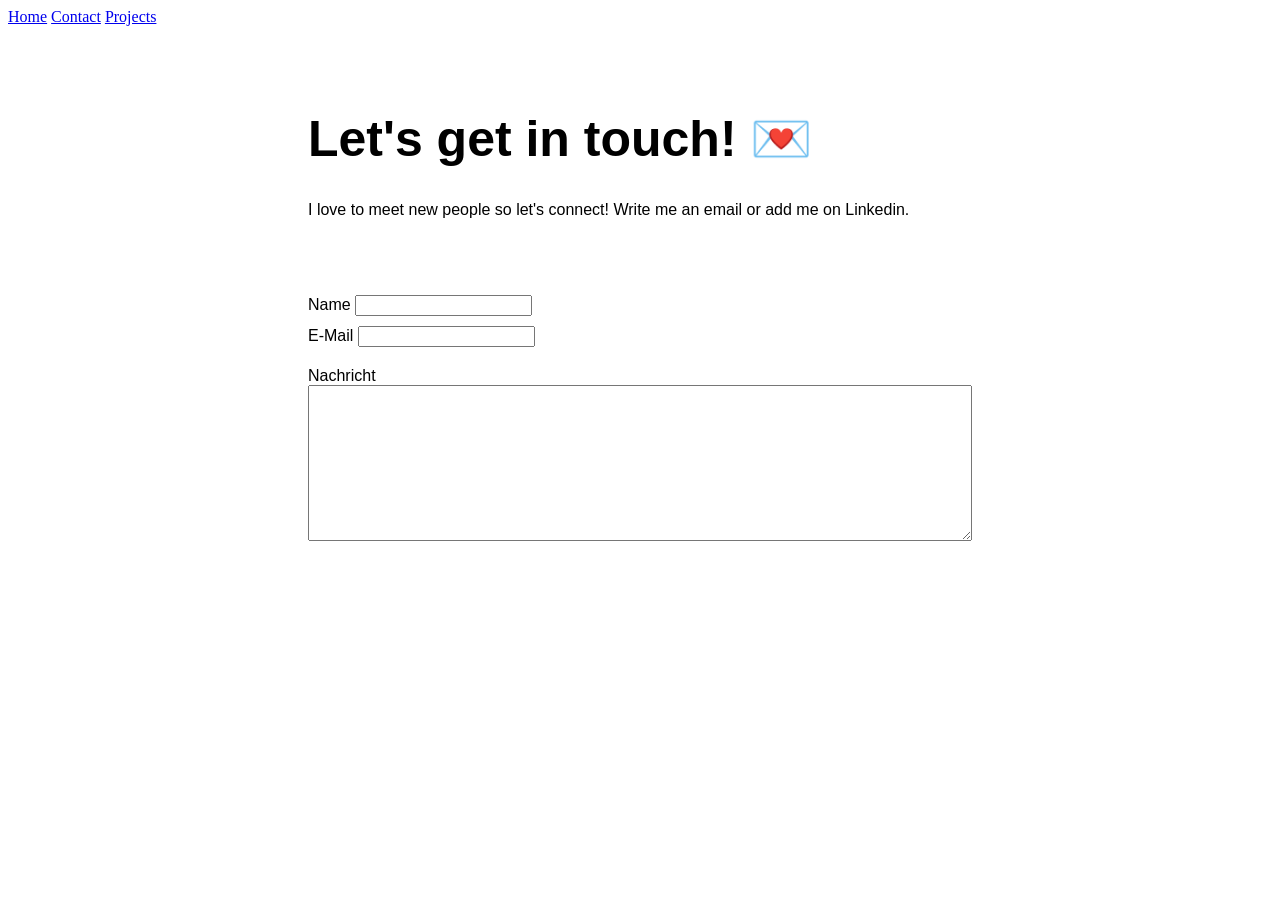
==== contactme.html @ 08380ee5 "Add project" ====
<!DOCTYPE html>
<html lang="en">
  <head>
    <meta charset="UTF-8" />
    <meta name="viewport" content="width=device-width, initial-scale=1.0" />
    <link rel="stylesheet" type="text/css" href="style.css" />
    <a href="./index.html">Home</a>
    <a href="./contactme.html">Contact</a>
    <a href="./projects.html">Projects</a>
    <title>Contact me</title>
  </head>
  <body>
    <div class="intro">
      <div class="welcome">
        <h1>Let's get in touch! 💌</h1>
        <p>
          I love to meet new people so let's connect! Write me an email or add
          me on Linkedin.
        </p>
        <div class="contactform">
          <div class="field">
            <label for="Name">
              Name
              <input type="text" name="Name" id="name" />
            </label>
            <div class="field">
              <label for="E-Mail">
                E-Mail
                <input type="text" name="email" id="email" />
              </label>
            </div>
            <div class="field">
              <label for="Nachricht">
                Nachricht
                <br />
                <textarea
                  name="Nachricht"
                  id="Nachricht"
                  cols="80"
                  rows="10"
                ></textarea>
              </label>
            </div>
          </div>
        </div>
      </div>
    </div>
  </body>
</html>
---- style.css ----
h1 {
  color: black;
  font-size: 50px;
}
h2 {
  color: black;
}

img {
  width: 100%;
}

p {
  color: black;
  font-family: Roboto, Arial, sans-serif;
}
.welcome {
  padding: 50px;
}

.pictureofmyself {
  margin: 100px;
  width: 300px;
}
.text {
  display: flex;
  align-items: center;
  justify-content: center;
}

.cat {
  margin: 100px;
  width: 400px;
}

.catbox {
  display: flex;
  justify-content: center;
}

.intro {
  display: flex;
  align-items: center;
  justify-content: center;

  font-family: Roboto, Arial, sans-serif;
}
.getintouch {
  display: flex;
  padding-top: 50px;
}

.contactform {
  padding-top: 50px;
}

.field {
  padding-top: 10px;
  padding-bottom: 10px;
}

#container {
  display: grid;
  align-items: center;
  justify-content: center;
  grid: repeat(2, 420px) / auto-flow 420px;
}

#container > div {
  background-color: #8ca0ff;
  width: 400px;
  height: 400px;
}
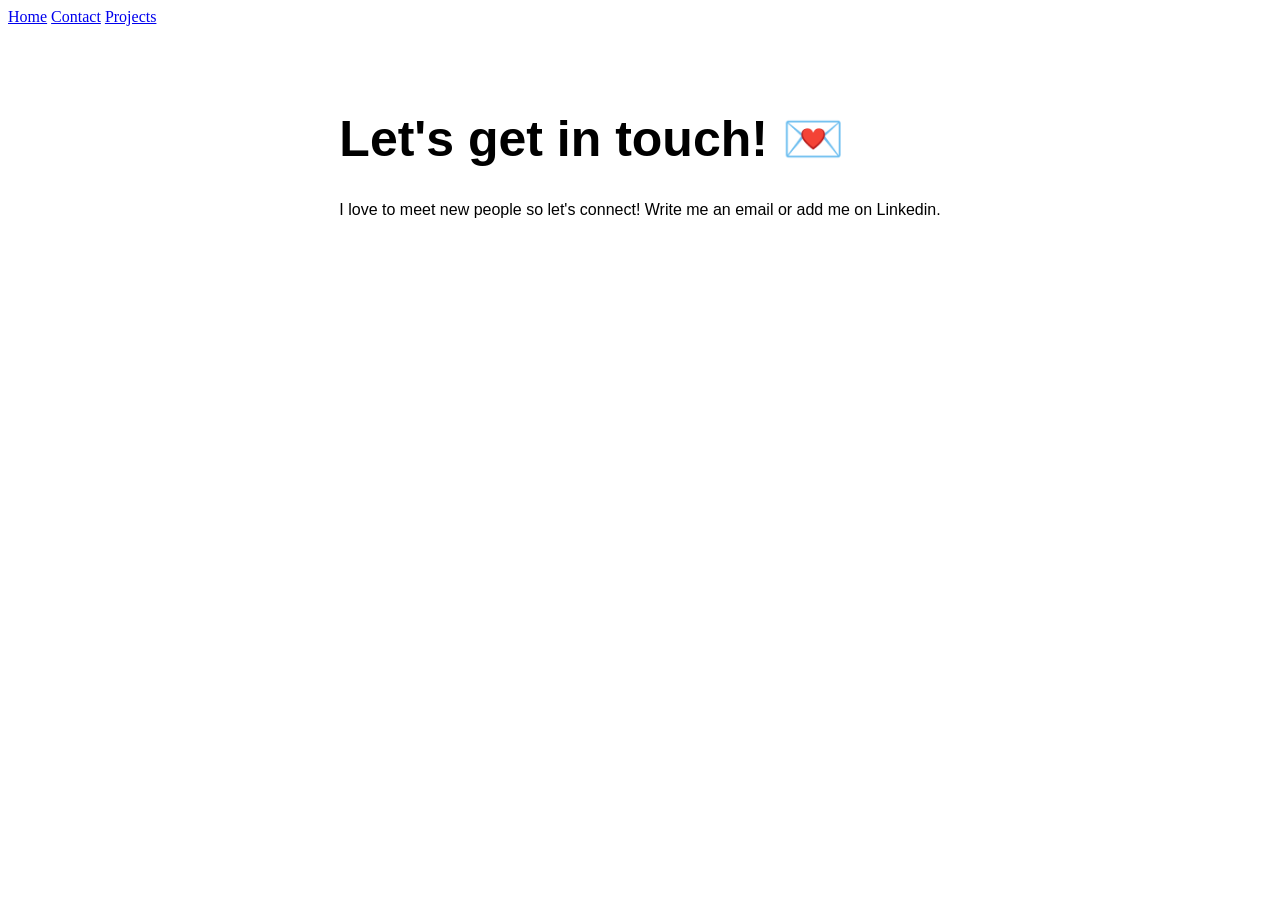
==== commit d108abc3: "Add Flexbox for projects" ====
--- a/contactme.html
+++ b/contactme.html
@@ -17,32 +17,6 @@
           I love to meet new people so let's connect! Write me an email or add
           me on Linkedin.
         </p>
-        <div class="contactform">
-          <div class="field">
-            <label for="Name">
-              Name
-              <input type="text" name="Name" id="name" />
-            </label>
-            <div class="field">
-              <label for="E-Mail">
-                E-Mail
-                <input type="text" name="email" id="email" />
-              </label>
-            </div>
-            <div class="field">
-              <label for="Nachricht">
-                Nachricht
-                <br />
-                <textarea
-                  name="Nachricht"
-                  id="Nachricht"
-                  cols="80"
-                  rows="10"
-                ></textarea>
-              </label>
-            </div>
-          </div>
-        </div>
       </div>
     </div>
   </body>
--- a/style.css
+++ b/style.css
@@ -59,15 +59,15 @@
   padding-bottom: 10px;
 }
 
-#container {
-  display: grid;
-  align-items: center;
-  justify-content: center;
-  grid: repeat(2, 420px) / auto-flow 420px;
+.container {
+  display: flex;
+  flex-wrap: wrap;
+  justify-content: space-around;
 }
-
-#container > div {
-  background-color: #8ca0ff;
-  width: 400px;
-  height: 400px;
+.project {
+  margin: 10px;
+  width: 300px;
+  flex-grow: 1;
+  height: 300px;
+  background: burlywood;
 }
